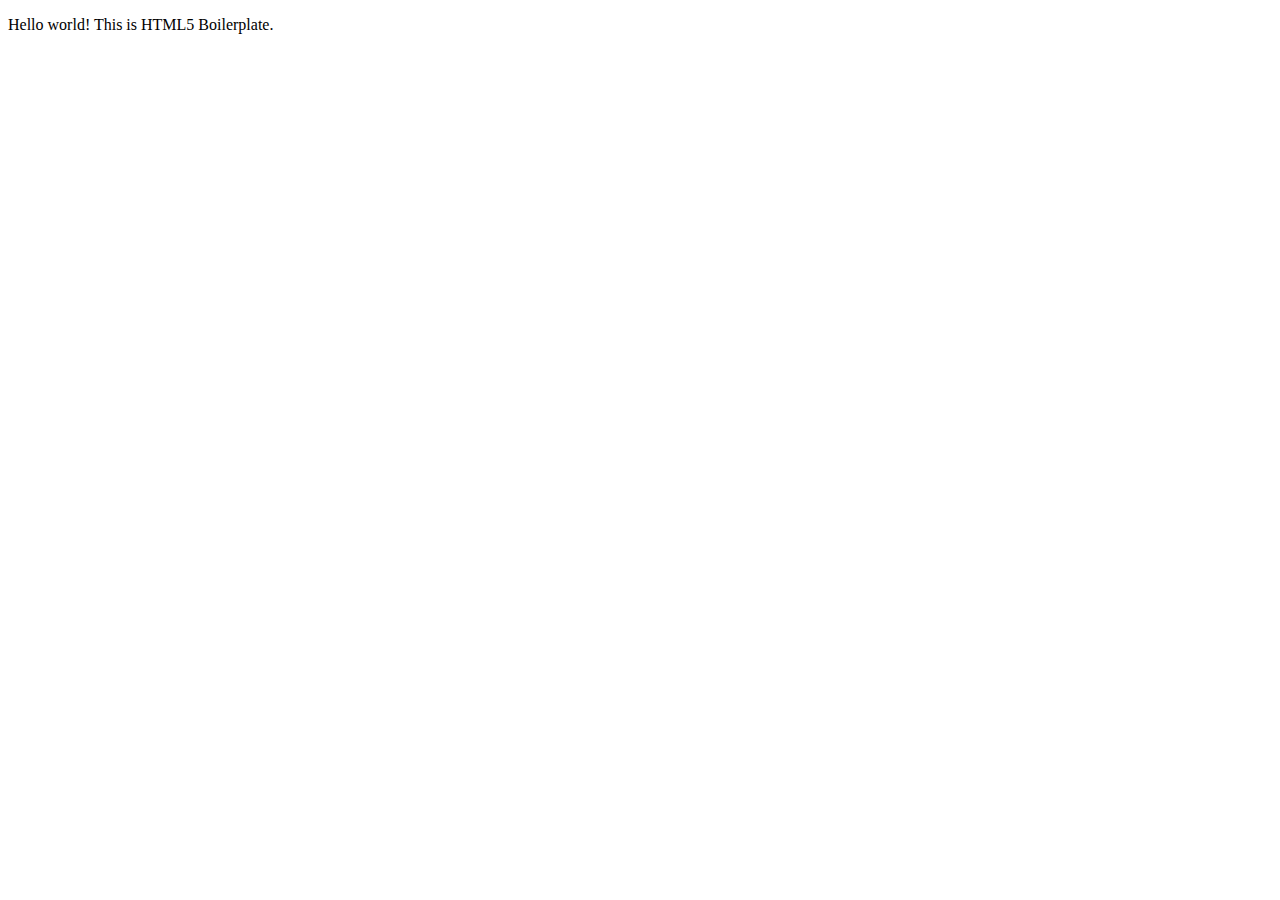
==== about/index.html @ b7fab708 "Add files via upload" ====
<!doctype html>
<html class="no-js" lang="">

<head>
  <meta charset="utf-8">
  <title></title>
  <meta name="description" content="">
  <meta name="viewport" content="width=device-width, initial-scale=1">

  <link rel="manifest" href="site.webmanifest">
  <link rel="apple-touch-icon" href="../icon.png">
  <!-- Place favicon.ico in the root directory -->

  <link rel="stylesheet" href="css/normalize.css">
  <link rel="stylesheet" href="css/main.css">

  <meta name="theme-color" content="#fafafa">
</head>

<body>
  
  
  <p>Hello world! This is HTML5 Boilerplate.</p>




  <script src="js/vendor/modernizr-3.8.0.min.js"></script>
  <script src="https://code.jquery.com/jquery-3.4.1.min.js" integrity="sha256-CSXorXvZcTkaix6Yvo6HppcZGetbYMGWSFlBw8HfCJo=" crossorigin="anonymous"></script>
  <script>window.jQuery || document.write('<script src="js/vendor/jquery-3.4.1.min.js"><\/script>')</script>
  <script src="js/plugins.js"></script>
  <script src="js/main.js"></script>

  <!-- Google Analytics: change UA-XXXXX-Y to be your site's ID. -->
  <script>
    window.ga = function () { ga.q.push(arguments) }; ga.q = []; ga.l = +new Date;
    ga('create', 'UA-XXXXX-Y', 'auto'); ga('set','transport','beacon'); ga('send', 'pageview')
  </script>
  <script src="https://www.google-analytics.com/analytics.js" async></script>
</body>

</html>
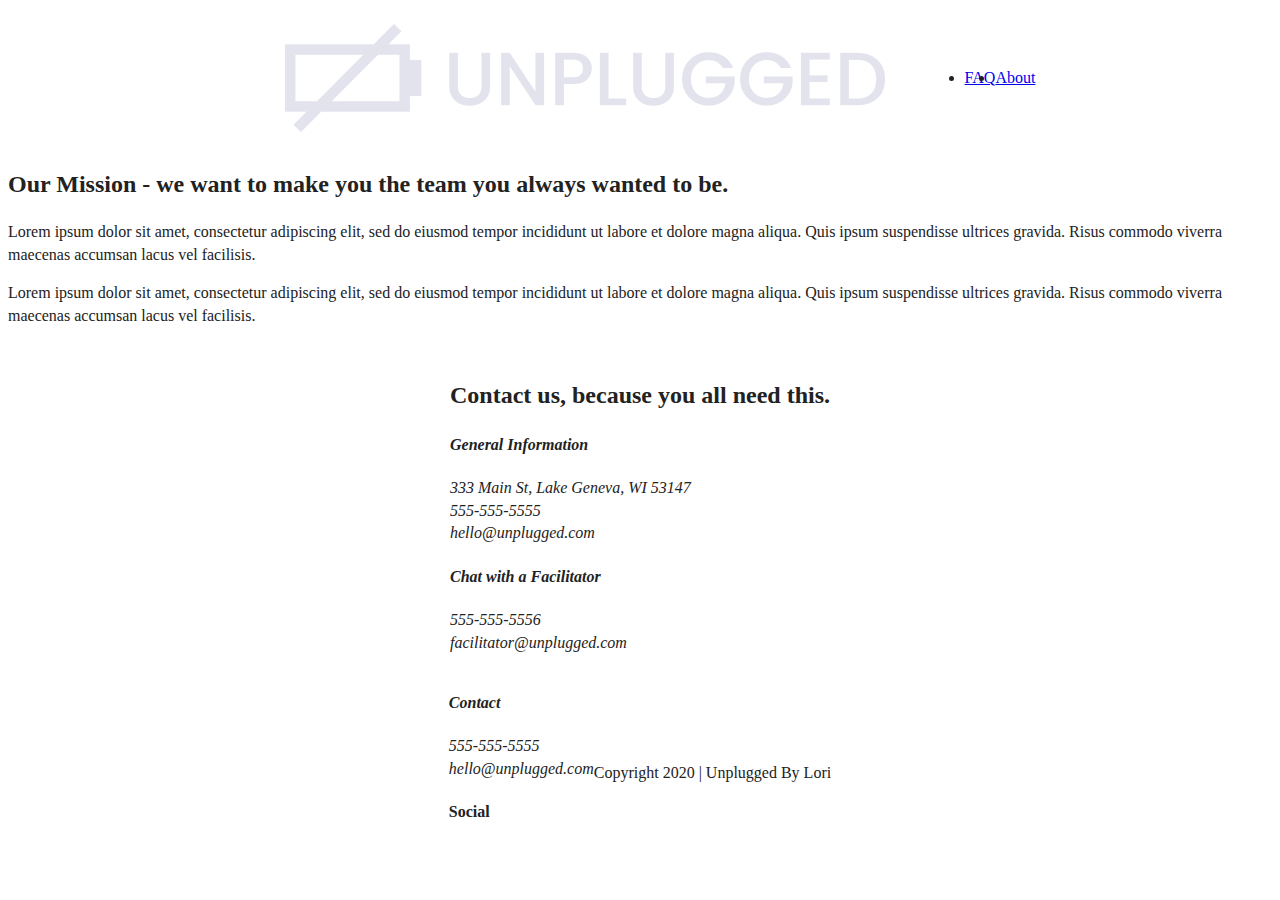
==== commit 543b4fdb: "Add files via upload" ====
--- a/about/index.html
+++ b/about/index.html
@@ -3,40 +3,146 @@
 
 <head>
   <meta charset="utf-8">
+  <meta http-equiv="x-ua-compatible" content="ie=edge">
   <title></title>
   <meta name="description" content="">
-  <meta name="viewport" content="width=device-width, initial-scale=1">
+  <meta name="viewport" content="width=device-width, initial-scale=1, shrink-to-fit=no">
 
-  <link rel="manifest" href="site.webmanifest">
+  <link rel="manifest" href="../site.webmanifest">
   <link rel="apple-touch-icon" href="../icon.png">
   <!-- Place favicon.ico in the root directory -->
-
-  <link rel="stylesheet" href="css/normalize.css">
-  <link rel="stylesheet" href="css/main.css">
-
-  <meta name="theme-color" content="#fafafa">
+  <!-- Google Fonts -->
+  <link href="https://fonts.googleapis.com/css?family=Open+Sans:400,700|Poppins:500,700" rel="stylesheet">
+  <link rel="stylesheet" href="../css/normalize.css">
+  <link rel="stylesheet" href="../css/main.css">
 </head>
 
 <body>
-  
-  
-  <p>Hello world! This is HTML5 Boilerplate.</p>
+  <!--[if lte IE 9]>
+    <p class="browserupgrade">You are using an <strong>outdated</strong> browser. Please <a href="https://browsehappy.com/">upgrade your browser</a> to improve your experience and security.</p>
+  <![endif]-->
 
+  <!-- Add your site or application content here -->
+  <header>
+    <div class="content-wrapper">
+      <figure>
+        <a href="../index.html">
+          <img src="../img/unpluggedlogo.png" alt="unplugged logo">
+        </a>
+      </figure>
+      <div class="header-divider"></div>
+      <nav>
+        <ul>
+          <li><a href="../faq/index.html" target="_blank">FAQ</a></li>
+          <li><a href="index.html">About</a></li>
+        </ul>
+      </nav>
+    </div>
+  </header>
 
+  <main>
 
+    <section class="mission">
+      <div class="content-wrapper">
+        <h2>Our Mission - we want to make you the team you always wanted to be.</h2>
+        <div class="mission-content">
+          <p>
+            Lorem ipsum dolor sit amet, consectetur adipiscing elit, sed do eiusmod tempor incididunt ut labore et
+            dolore magna aliqua. Quis ipsum suspendisse ultrices gravida. Risus commodo viverra maecenas accumsan lacus
+            vel facilisis.
+          </p>
+          <p>
+            Lorem ipsum dolor sit amet, consectetur adipiscing elit, sed do eiusmod tempor incididunt ut labore et
+            dolore magna aliqua. Quis ipsum suspendisse ultrices gravida. Risus commodo viverra maecenas accumsan lacus
+            vel facilisis.
+          </p>
+        </div>
+      </div> <!-- mission content wrapper ends -->
+    </section> <!-- contact-info -->
 
-  <script src="js/vendor/modernizr-3.8.0.min.js"></script>
-  <script src="https://code.jquery.com/jquery-3.4.1.min.js" integrity="sha256-CSXorXvZcTkaix6Yvo6HppcZGetbYMGWSFlBw8HfCJo=" crossorigin="anonymous"></script>
-  <script>window.jQuery || document.write('<script src="js/vendor/jquery-3.4.1.min.js"><\/script>')</script>
-  <script src="js/plugins.js"></script>
-  <script src="js/main.js"></script>
+    <section class="map">
+      <figure>
+        
+      </figure>
+    </section>
+    <section class="contact-section">
+      <div class="content-wrapper">
+        <h2>Contact us, because you all need this.</h2>
+        <address class="contact-content">
+          <div>
+            <h4>General Information</h4>
+            <p>
+              333 Main St, Lake Geneva, WI 53147<br>
+              555-555-5555<br>
+              hello@unplugged.com
+            </p>
+          </div>
+          <div>
+            <h4>Chat with a Facilitator</h4>
+            <p>
+              555-555-5556<br>
+              facilitator@unplugged.com
+            </p>
+          </div>
+        </address> <!-- contact-content div ends -->
+      </div> <!-- contact content wrapper ends -->
+    </section>
+  </main> <!-- main wrapper -->
+
+  <footer>
+    <div class="content-wrapper">
+      <div class="footer-content">
+        <address class="contact">
+          <h4>Contact</h4>
+          <p>
+            555-555-5555<br>
+            hello@unplugged.com
+          </p>
+        </address>
+        <div class="social">
+          <h4>Social</h4>
+          <div class="social-icons">
+            <p>
+              <a href="https://www.facebook.com/Skillcrush/" target="_blank"></a>
+            </p>
+            <p>
+              <a href="https://twitter.com/Skillcrush" target="_blank"></a>
+            </p>
+            <p>
+              <a href="https://www.instagram.com/skillcrush/" target="_blank"></a>
+            </p>
+          </div>
+        </div>
+      </div> <!-- footer content ends -->
+    </div>
+    <!--footer content-wrapper ends-->
+    <div class="copyright">
+      <p>Copyright 2020 | Unplugged By Lori</p>
+    </div>
+  </footer>
+
+  <script src="../js/vendor/modernizr-3.6.0.min.js"></script>
+  <script src="https://code.jquery.com/jquery-3.3.1.min.js" integrity="sha256-FgpCb/KJQlLNfOu91ta32o/NMZxltwRo8QtmkMRdAu8="
+    crossorigin="anonymous"></script>
+  <script>
+    window.jQuery || document.write('<script src="../js/vendor/jquery-3.3.1.min.js"><\/script>')
+
+  </script>
+  <script src="../js/plugins.js"></script>
+  <script src="../js/main.js"></script>
 
   <!-- Google Analytics: change UA-XXXXX-Y to be your site's ID. -->
   <script>
-    window.ga = function () { ga.q.push(arguments) }; ga.q = []; ga.l = +new Date;
-    ga('create', 'UA-XXXXX-Y', 'auto'); ga('set','transport','beacon'); ga('send', 'pageview')
+    window.ga = function () {
+      ga.q.push(arguments)
+    };
+    ga.q = [];
+    ga.l = +new Date;
+    ga('create', 'UA-XXXXX-Y', 'auto');
+    ga('send', 'pageview')
+
   </script>
-  <script src="https://www.google-analytics.com/analytics.js" async></script>
+  <script src="https://www.google-analytics.com/analytics.js" async defer></script>
 </body>
 
 </html>
--- a/css/main.css
+++ b/css/main.css
@@ -0,0 +1,377 @@
+
+/* ==========================================================================
+   Base styles: opinionated defaults
+   ========================================================================== */
+
+html {
+  color: #222;
+  font-size: 1em;
+  line-height: 1.4;
+}
+
+/*
+ * Remove text-shadow in selection highlight:
+ * https://twitter.com/miketaylr/status/12228805301
+ *
+ * Vendor-prefixed and regular ::selection selectors cannot be combined:
+ * https://stackoverflow.com/a/16982510/7133471
+ *
+ * Customize the background color to match your design.
+ */
+
+::-moz-selection {
+  background: #b3d4fc;
+  text-shadow: none;
+}
+
+::selection {
+  background: #b3d4fc;
+  text-shadow: none;
+}
+
+/*
+ * A better looking default horizontal rule
+ */
+
+hr {
+  display: block;
+  height: 1px;
+  border: 0;
+  border-top: 1px solid #ccc;
+  margin: 1em 0;
+  padding: 0;
+}
+
+/*
+ * Remove the gap between audio, canvas, iframes,
+ * images, videos and the bottom of their containers:
+ * https://github.com/h5bp/html5-boilerplate/issues/440
+ */
+
+audio,
+canvas,
+iframe,
+img,
+svg,
+video {
+  vertical-align: middle;
+}
+
+/*
+ * Remove default fieldset styles.
+ */
+
+fieldset {
+  border: 0;
+  margin: 0;
+  padding: 0;
+}
+
+/*
+ * Allow only vertical resizing of textareas.
+ */
+
+textarea {
+  resize: vertical;
+}
+
+/* ==========================================================================
+   Browser Upgrade Prompt
+   ========================================================================== */
+
+.browserupgrade {
+  margin: 0.2em 0;
+  background: #ccc;
+  color: #000;
+  padding: 0.2em 0;
+}
+
+/* ==========================================================================
+   Author's custom styles
+   ========================================================================== */
+
+/* -------------------- Base Header - Footer Styles -------------------- */
+
+header,
+footer {
+  display: flex;
+  justify-content: center;
+  align-items: center;
+  flex-flow: row wrap;
+}
+
+header .content-wrapper {
+  display: flex;
+  justify-content: center;
+  align-items: center;
+  flex-flow: row wrap;
+}
+
+header nav {
+  display: flex;
+  justify-content: space-around;
+  align-items: center;
+  flex-flow: row wrap;
+}
+
+header nav ul {
+  display: flex;
+  justify-content: space-around;
+}
+
+footer .social-icons {
+  display: flex;
+  justify-content: space-around;
+  align-items: center;
+}
+
+footer .social-icons p {
+  display: flex;
+  justify-content: center;
+  align-items: center;
+}
+
+
+/* -------------------- Mobile Styles - Homepage -------------------- */
+
+/* Hero Area */
+
+.hero-area {
+  display: flex;
+  justify-content: center;
+  flex-flow: row wrap;
+}
+
+/* Aside */
+
+aside {
+  display: flex;
+  justify-content: center;
+  align-items: center;
+  flex-flow: row wrap;
+}
+
+/* Features */
+
+.features {
+  display: flex;
+  justify-content: center;
+  flex-flow: row wrap;
+}
+
+.features .features-items {
+  display: flex;
+  justify-content: center;
+  align-items: center;
+  flex-flow: row wrap;
+}
+
+/* Reviews */
+
+.reviews {
+  display: flex;
+  justify-content: center;
+  flex-flow: row wrap;
+}
+
+/* ==========================================================================
+   About Page
+   ========================================================================== */
+
+.mission {
+  display: flex;
+  justify-content: center;
+  align-items: center;
+  flex-flow: row wrap;
+}
+
+.contact-section {
+  display: flex;
+  justify-content: center;
+  align-items: center;
+  flex-flow: row wrap;
+}
+
+/* ==========================================================================
+   FAQ Page
+   ========================================================================== */
+
+.faq {
+  display: flex;
+  justify-content: center;
+  align-items: center;
+  flex-flow: row wrap;
+}
+
+.faq .content-wrapper {
+  display: flex;
+  justify-content: center;
+  align-items: center;
+  flex-flow: row wrap;
+}
+
+/* ==========================================================================
+   Helper classes
+   ========================================================================== */
+
+/*
+ * Hide visually and from screen readers
+ */
+
+.hidden {
+  display: none !important;
+}
+
+/*
+* Hide only visually, but have it available for screen readers:
+* https://snook.ca/archives/html_and_css/hiding-content-for-accessibility
+*
+* 1. For long content, line feeds are not interpreted as spaces and small width
+*    causes content to wrap 1 word per line:
+*    https://medium.com/@jessebeach/beware-smushed-off-screen-accessible-text-5952a4c2cbfe
+*/
+
+.sr-only {
+  border: 0;
+  clip: rect(0, 0, 0, 0);
+  height: 1px;
+  margin: -1px;
+  overflow: hidden;
+  padding: 0;
+  position: absolute;
+  white-space: nowrap;
+  width: 1px;
+  /* 1 */
+}
+
+/*
+* Extends the .sr-only class to allow the element
+* to be focusable when navigated to via the keyboard:
+* https://www.drupal.org/node/897638
+*/
+
+.sr-only.focusable:active,
+.sr-only.focusable:focus {
+  clip: auto;
+  height: auto;
+  margin: 0;
+  overflow: visible;
+  position: static;
+  white-space: inherit;
+  width: auto;
+}
+
+/*
+* Hide visually and from screen readers, but maintain layout
+*/
+
+.invisible {
+  visibility: hidden;
+}
+
+/*
+* Clearfix: contain floats
+*
+* For modern browsers
+* 1. The space content is one way to avoid an Opera bug when the
+*    `contenteditable` attribute is included anywhere else in the document.
+*    Otherwise it causes space to appear at the top and bottom of elements
+*    that receive the `clearfix` class.
+* 2. The use of `table` rather than `block` is only necessary if using
+*    `:before` to contain the top-margins of child elements.
+*/
+
+.clearfix:before,
+.clearfix:after {
+  content: " ";
+  /* 1 */
+  display: table;
+  /* 2 */
+}
+
+.clearfix:after {
+  clear: both;
+}
+
+/* ==========================================================================
+   EXAMPLE Media Queries for Responsive Design.
+   These examples override the primary ('mobile first') styles.
+   Modify as content requires.
+   ========================================================================== */
+
+@media only screen and (min-width: 35em) {
+  /* Style adjustments for viewports that meet the condition */
+}
+
+@media print,
+  (-webkit-min-device-pixel-ratio: 1.25),
+  (min-resolution: 1.25dppx),
+  (min-resolution: 120dpi) {
+  /* Style adjustments for high resolution devices */
+}
+
+/* ==========================================================================
+   Print styles.
+   Inlined to avoid the additional HTTP request:
+   https://www.phpied.com/delay-loading-your-print-css/
+   ========================================================================== */
+
+@media print {
+  *,
+  *:before,
+  *:after {
+    background: transparent !important;
+    color: #000 !important;
+    /* Black prints faster */
+    box-shadow: none !important;
+    text-shadow: none !important;
+  }
+  a,
+  a:visited {
+    text-decoration: underline;
+  }
+  a[href]:after {
+    content: " (" attr(href) ")";
+  }
+  abbr[title]:after {
+    content: " (" attr(title) ")";
+  }
+  /*
+     * Don't show links that are fragment identifiers,
+     * or use the `javascript:` pseudo protocol
+     */
+  a[href^="#"]:after,
+  a[href^="javascript:"]:after {
+    content: "";
+  }
+  pre {
+    white-space: pre-wrap !important;
+  }
+  pre,
+  blockquote {
+    border: 1px solid #999;
+    page-break-inside: avoid;
+  }
+  /*
+     * Printing Tables:
+     * https://web.archive.org/web/20180815150934/http://css-discuss.incutio.com/wiki/Printing_Tables
+     */
+  thead {
+    display: table-header-group;
+  }
+  tr,
+  img {
+    page-break-inside: avoid;
+  }
+  p,
+  h2,
+  h3 {
+    orphans: 3;
+    widows: 3;
+  }
+  h2,
+  h3 {
+    page-break-after: avoid;
+  }
+}
+
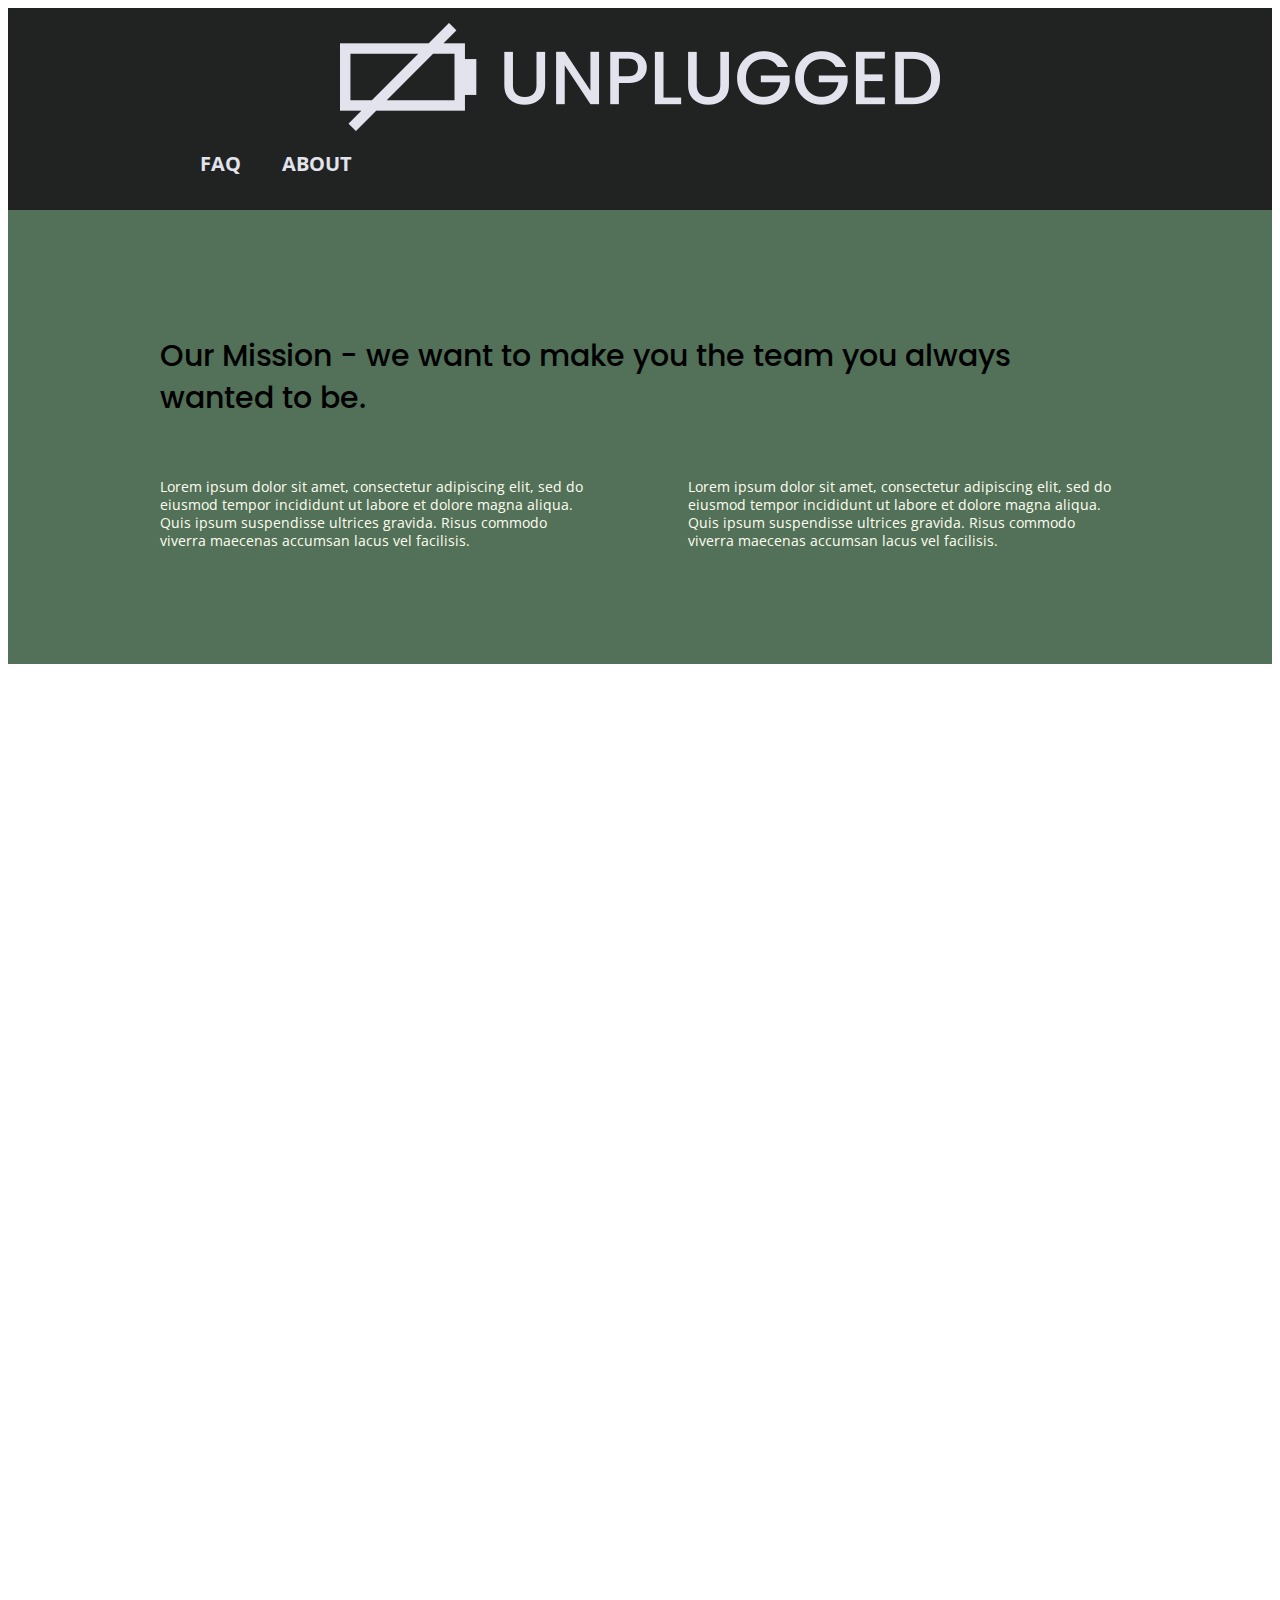
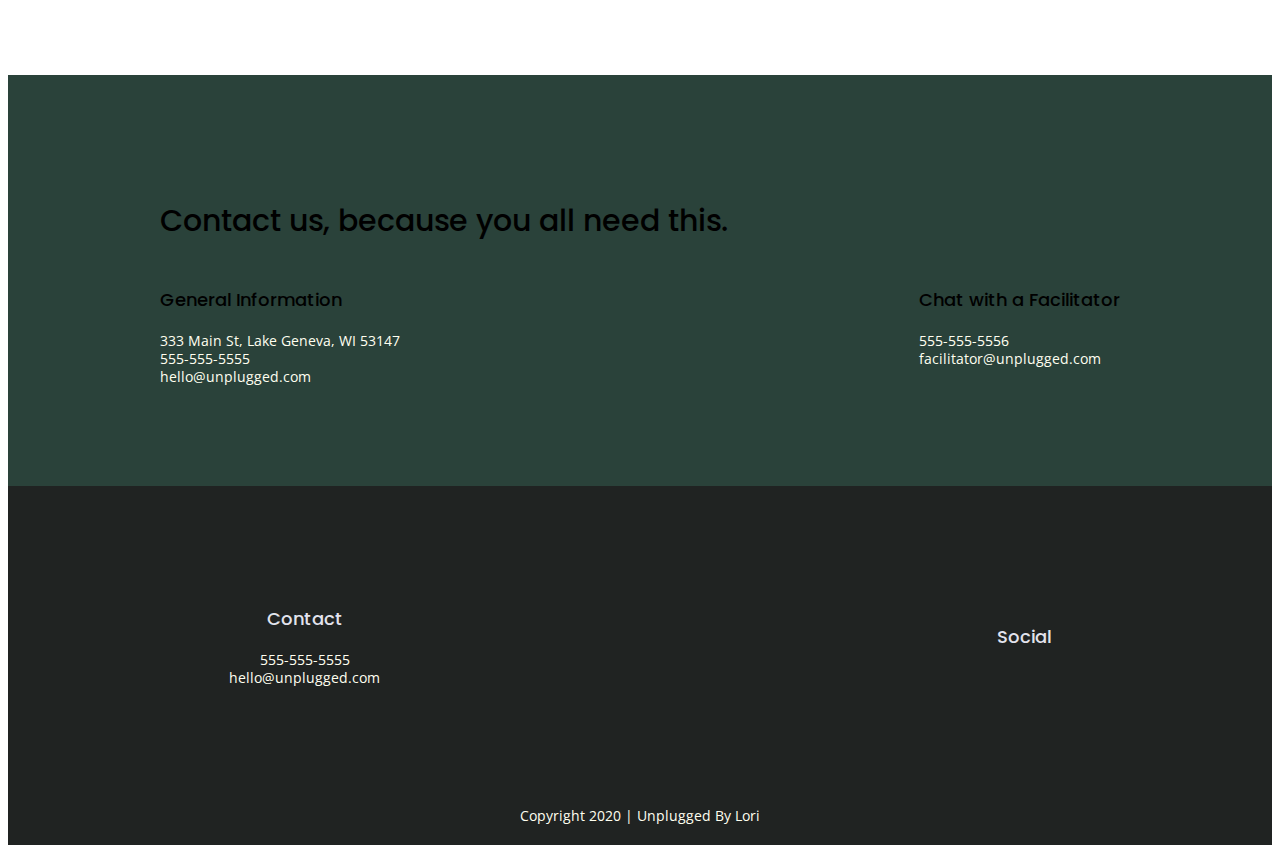
==== commit 20e0d46d: "Add files via upload" ====
--- a/about/index.html
+++ b/about/index.html
@@ -62,7 +62,7 @@
 
     <section class="map">
       <figure>
-        
+        <iframe src="https://www.google.com/maps/embed?pb=!1m18!1m12!1m3!1d4908.725301754572!2d-1.1578914163856662!3d52.03670767607137!2m3!1f0!2f0!3f0!3m2!1i1024!2i768!4f13.1!3m3!1m2!1s0x4876df6d0e9478e1%3A0x81639ad2ec5e48d5!2sBrackley!5e0!3m2!1sen!2suk!4v1584696342447!5m2!1sen!2suk" width="600" height="450" frameborder="0" style="border:0;" allowfullscreen="" aria-hidden="false" tabindex="0"></iframe>
       </figure>
     </section>
     <section class="contact-section">
--- a/css/main.css
+++ b/css/main.css
@@ -1,377 +1,822 @@
+/*! HTML5 Boilerplate v6.1.0 | MIT License | https://html5boilerplate.com/ */
+
+/*
+ * What follows is the result of much research on cross-browser styling.
+ * Credit left inline and big thanks to Nicolas Gallagher, Jonathan Neal,
+ * Kroc Camen, and the H5BP dev community and team.
+ */
 
 /* ==========================================================================
    Base styles: opinionated defaults
    ========================================================================== */
 
-html {
-  color: #222;
-  font-size: 1em;
-  line-height: 1.4;
+   html {
+    color: #222;
+    font-size: 1em;
+    line-height: 1.4;
+  }
+  
+  /*
+   * Remove text-shadow in selection highlight:
+   * https://twitter.com/miketaylr/status/12228805301
+   *
+   * Vendor-prefixed and regular ::selection selectors cannot be combined:
+   * https://stackoverflow.com/a/16982510/7133471
+   *
+   * Customize the background color to match your design.
+   */
+  
+  ::-moz-selection {
+    background: #b3d4fc;
+    text-shadow: none;
+  }
+  
+  ::selection {
+    background: #b3d4fc;
+    text-shadow: none;
+  }
+  
+  /*
+   * A better looking default horizontal rule
+   */
+  
+  hr {
+    display: block;
+    height: 1px;
+    border: 0;
+    border-top: 1px solid #ccc;
+    margin: 1em 0;
+    padding: 0;
+  }
+  
+  /*
+   * Remove the gap between audio, canvas, iframes,
+   * images, videos and the bottom of their containers:
+   * https://github.com/h5bp/html5-boilerplate/issues/440
+   */
+  
+  audio,
+  canvas,
+  iframe,
+  img,
+  svg,
+  video {
+    vertical-align: middle;
+  }
+  
+  /*
+   * Remove default fieldset styles.
+   */
+  
+  fieldset {
+    border: 0;
+    margin: 0;
+    padding: 0;
+  }
+  
+  /*
+   * Allow only vertical resizing of textareas.
+   */
+  
+  textarea {
+    resize: vertical;
+  }
+  
+  /* ==========================================================================
+     Browser Upgrade Prompt
+     ========================================================================== */
+  
+  .browserupgrade {
+    margin: 0.2em 0;
+    background: #ccc;
+    color: #000;
+    padding: 0.2em 0;
+  }
+  
+  /* ==========================================================================
+     Author's custom styles
+     ========================================================================== */
+  
+     /* General Styles */
+
+     html {
+      font-size: 16px;
+
+     }
+
+     body {
+      font-family: 'Open Sans', sans-serif;
+      font-size: 1em;
+      text-align: left;
+      color: #e2e3ed;
+    }
+
+    nav,
+    main {
+      color: black;
+
+    }
+
+
+     ul,
+     ol {
+      list-style-type: none;
+      
+     
+     }
+
+     a {
+      color: #e2e3ed;
+      text-decoration: none;
+
+     }
+
+     h2 {
+
+      font-family: 'Poppins', sans-serif;
+      font-size: 1.875em;
+      font-weight: 500;
+     }
+
+     h3,
+     h4 {
+      font-family: 'Poppins', sans-serif;
+      margin: 20px 0;
+      font-size: 1.125em;
+      font-weight: 500;
+     }
+
+     p{
+      font-size: .875em;
+      line-height: 1.285;
+
+     }
+
+
+     img { 
+      width: 100%;
+    }
+     
+    figure {
+            margin: 0;
+    }
+
+
+     p {
+      font-size: .875em;
+      line-height: 1.285;
+     
+    }
+      
+    .features h2, p {
+      color: ivory;
+    }
+
+    address {
+     font-style: normal;
+    }
+
+     address {
+
+      font-style: normal;
+     }
+
+
+
+  .content-wrapper {
+    width: 90%;
+    margin: 50px 0;
+  }
+  
+  /* -------------------- Base Header - Footer Styles -------------------- */
+  
+  header,
+  footer {
+    background-color: #202322;
+    display: flex;
+    justify-content: center;
+    align-items: center;
+    flex-flow: row wrap;
+  }
+
+  header figure {
+    width: 100%;
+    display: flex;
+    justify-content: center;
+    align-items: center;
+    flex-flow: row wrap;
 }
-
-/*
- * Remove text-shadow in selection highlight:
- * https://twitter.com/miketaylr/status/12228805301
- *
- * Vendor-prefixed and regular ::selection selectors cannot be combined:
- * https://stackoverflow.com/a/16982510/7133471
- *
- * Customize the background color to match your design.
- */
-
-::-moz-selection {
-  background: #b3d4fc;
-  text-shadow: none;
-}
-
-::selection {
-  background: #b3d4fc;
-  text-shadow: none;
-}
-
-/*
- * A better looking default horizontal rule
- */
-
-hr {
-  display: block;
-  height: 1px;
-  border: 0;
-  border-top: 1px solid #ccc;
-  margin: 1em 0;
-  padding: 0;
-}
-
-/*
- * Remove the gap between audio, canvas, iframes,
- * images, videos and the bottom of their containers:
- * https://github.com/h5bp/html5-boilerplate/issues/440
- */
-
-audio,
-canvas,
-iframe,
-img,
-svg,
-video {
-  vertical-align: middle;
-}
-
-/*
- * Remove default fieldset styles.
- */
-
-fieldset {
-  border: 0;
-  margin: 0;
-  padding: 0;
-}
-
-/*
- * Allow only vertical resizing of textareas.
- */
-
-textarea {
-  resize: vertical;
-}
-
-/* ==========================================================================
-   Browser Upgrade Prompt
-   ========================================================================== */
-
-.browserupgrade {
-  margin: 0.2em 0;
-  background: #ccc;
-  color: #000;
-  padding: 0.2em 0;
-}
-
-/* ==========================================================================
-   Author's custom styles
-   ========================================================================== */
-
-/* -------------------- Base Header - Footer Styles -------------------- */
-
-header,
-footer {
-  display: flex;
-  justify-content: center;
-  align-items: center;
-  flex-flow: row wrap;
-}
-
-header .content-wrapper {
-  display: flex;
-  justify-content: center;
-  align-items: center;
-  flex-flow: row wrap;
-}
-
-header nav {
-  display: flex;
-  justify-content: space-around;
-  align-items: center;
-  flex-flow: row wrap;
-}
-
-header nav ul {
-  display: flex;
-  justify-content: space-around;
-}
-
-footer .social-icons {
-  display: flex;
-  justify-content: space-around;
-  align-items: center;
-}
-
-footer .social-icons p {
-  display: flex;
-  justify-content: center;
-  align-items: center;
-}
-
-
-/* -------------------- Mobile Styles - Homepage -------------------- */
-
-/* Hero Area */
-
-.hero-area {
+  
+  header {
+    padding: 15px 0;
+  }
+  
+  header .content-wrapper {
+    display: flex;
+    justify-content: center;
+    align-items: center;
+    flex-flow: row wrap;
+    margin: 0;
+  }
+  
+  .header-divider {
+    width: 100%;
+    height: 1px;
+    margin: 10px 0 20px 0;
+    background: #3a3a3a; 
+  }
+  
+  header nav {
+    font-size: 1.125em;
+  font-weight: 700;
+  text-transform: uppercase;
+    display: flex;
+    justify-content: space-around;
+    align-items: center;
+    flex-flow: row wrap;
+    width: 60%;
+  }
+  
+  header nav ul {
+    display: flex;
+    justify-content: space-around;
+    width: 100%;
+  }
+
+  header nav ul li {
+    font-size: 1.125em;
+  }
+  
+  footer {
+    flex-direction: column;
+    text-align: center;
+  }
+  
+  footer p {
+    margin: 0;
+  }
+  
+  footer .content-wrapper {
+    width: 55%;
+    margin: 50px 0;
+  }
+  
+  footer .contact {
+    margin-bottom: 50px;
+  }
+  
+  footer .social-icons {
+    display: flex;
+    justify-content: space-around;
+    align-items: center;
+  }
+  
+  footer .social-icons p {
+    display: flex;
+    justify-content: center;
+    align-items: center;
+  }
+  
+  footer .copyright {
+    margin: 20px 0;
+  }
+  
+  /* -------------------- Mobile Styles - Homepage -------------------- */
+  
+  /* Hero Area */
+  
+  .hero-area {
+    background: url(../img/unplugged-retreat.jpg);
+  background-size: cover;
+  background-position: center;
+  min-height: 500px;
   display: flex;
   justify-content: center;
   flex-flow: row wrap;
-}
-
-/* Aside */
-
-aside {
-  display: flex;
-  justify-content: center;
-  align-items: center;
-  flex-flow: row wrap;
-}
-
-/* Features */
-
-.features {
+    
+  }
+  
+  .hero-area h1 {
+    font-size: 2.25em;
+    font-family: 'Poppins', Helvetica, Arial, sans-serif;
+    font-weight: 500; 
+    line-height: 1.2; 
+  }
+
+  /* Aside */
+  
+  aside {
+    background-color: #527158;
+    display: flex;
+    justify-content: center;
+    align-items: center;
+    flex-flow: row wrap;
+  }
+
+  
+  /* ==========================================================================
+     Styling
+     ========================================================================== */
+     aside {
+      background-color: #527158;
+      display: flex;
+      justify-content: center;
+      align-items: center;
+      flex-flow: row wrap;
+    }
+
+     aside .form {
+      margin-top: 30px;
+    }
+     
+    input[type=text] {
+      box-sizing: border-box;
+      width: 100%;
+      color: #2a423a;
+      font-style: italic;
+      padding: 1em;
+    }
+     
+    input[type=button] {
+      width: 100%;
+      padding: 20px 0;
+      margin-top: 20px;
+      background-color: #2a423a;
+      font-family: 'Poppins', Helvetica, Arial, sans-serif;
+      font-weight: 500;
+      font-size: 1.125em;
+      color: #e2e3ed;
+      border: none;
+      text-align: center;
+      text-transform: uppercase;
+    }
+  /* Features */
+  
+  .features {
+     background: url('../img/unplugged-retreat-features.jpg');
+  background-size: cover;
+  background-position: center;
   display: flex;
   justify-content: center;
   flex-flow: row wrap;
+  }
+  
+  .features h2 {
+    margin-bottom: 60px;
+  }
+  
+  .features article {
+    width: 63%;
+    margin: 30px 0;
+  }
+  
+  .features .features-items {
+    display: flex;
+    justify-content: center;
+    align-items: center;
+    flex-flow: row wrap;
+  }
+  
+  .features p {
+    margin: 0;
+    text-align: center;
+  }
+  
+  /* Reviews */
+  
+  .reviews {
+    background-color: #2a423a;
+    display: flex;
+    justify-content: center;
+    flex-flow: row wrap;
+  }
+  
+  .reviews h2 {
+    margin-bottom: 40px;
+    line-height: 1;
+  }
+  
+  .reviews h3 {
+    width: 55%;
+    margin: 20px 0;
+  }
+  
+  /* ==========================================================================
+     About Page
+     ========================================================================== */
+  
+  .mission {
+    background-color: #527158;
+    display: flex;
+    justify-content: center;
+    align-items: center;
+    flex-flow: row wrap;
+  }
+  
+  .contact-section {
+    background-color: #2a423a;
+    display: flex;
+    justify-content: center;
+    align-items: center;
+    flex-flow: row wrap;
+  }
+  
+  .contact-content p {
+    margin: 0;
+  }
+
+  .map figure {
+    width: 100%;
+    height: 0; 
+    padding-bottom: 80%; 
+    overflow: hidden;
+    position: relative;
 }
-
-.features .features-items {
-  display: flex;
-  justify-content: center;
-  align-items: center;
-  flex-flow: row wrap;
+ 
+.map iframe {
+    width: 100%;
+    height: 100%;
+    position: absolute; 
+    top: 0; 
+    left: 0; 
 }
-
-/* Reviews */
-
-.reviews {
-  display: flex;
-  justify-content: center;
-  flex-flow: row wrap;
-}
-
-/* ==========================================================================
-   About Page
-   ========================================================================== */
-
-.mission {
-  display: flex;
-  justify-content: center;
-  align-items: center;
-  flex-flow: row wrap;
-}
-
-.contact-section {
-  display: flex;
-  justify-content: center;
-  align-items: center;
-  flex-flow: row wrap;
-}
-
-/* ==========================================================================
-   FAQ Page
-   ========================================================================== */
-
-.faq {
-  display: flex;
-  justify-content: center;
-  align-items: center;
-  flex-flow: row wrap;
-}
-
-.faq .content-wrapper {
-  display: flex;
-  justify-content: center;
-  align-items: center;
-  flex-flow: row wrap;
-}
-
-/* ==========================================================================
-   Helper classes
-   ========================================================================== */
-
-/*
- * Hide visually and from screen readers
- */
-
-.hidden {
-  display: none !important;
-}
-
-/*
-* Hide only visually, but have it available for screen readers:
-* https://snook.ca/archives/html_and_css/hiding-content-for-accessibility
-*
-* 1. For long content, line feeds are not interpreted as spaces and small width
-*    causes content to wrap 1 word per line:
-*    https://medium.com/@jessebeach/beware-smushed-off-screen-accessible-text-5952a4c2cbfe
-*/
-
-.sr-only {
-  border: 0;
-  clip: rect(0, 0, 0, 0);
-  height: 1px;
-  margin: -1px;
-  overflow: hidden;
-  padding: 0;
-  position: absolute;
-  white-space: nowrap;
-  width: 1px;
-  /* 1 */
-}
-
-/*
-* Extends the .sr-only class to allow the element
-* to be focusable when navigated to via the keyboard:
-* https://www.drupal.org/node/897638
-*/
-
-.sr-only.focusable:active,
-.sr-only.focusable:focus {
-  clip: auto;
-  height: auto;
-  margin: 0;
-  overflow: visible;
-  position: static;
-  white-space: inherit;
-  width: auto;
-}
-
-/*
-* Hide visually and from screen readers, but maintain layout
-*/
-
-.invisible {
-  visibility: hidden;
-}
-
-/*
-* Clearfix: contain floats
-*
-* For modern browsers
-* 1. The space content is one way to avoid an Opera bug when the
-*    `contenteditable` attribute is included anywhere else in the document.
-*    Otherwise it causes space to appear at the top and bottom of elements
-*    that receive the `clearfix` class.
-* 2. The use of `table` rather than `block` is only necessary if using
-*    `:before` to contain the top-margins of child elements.
-*/
-
-.clearfix:before,
-.clearfix:after {
-  content: " ";
-  /* 1 */
-  display: table;
-  /* 2 */
-}
-
-.clearfix:after {
-  clear: both;
-}
-
-/* ==========================================================================
-   EXAMPLE Media Queries for Responsive Design.
-   These examples override the primary ('mobile first') styles.
-   Modify as content requires.
-   ========================================================================== */
-
-@media only screen and (min-width: 35em) {
-  /* Style adjustments for viewports that meet the condition */
-}
-
-@media print,
-  (-webkit-min-device-pixel-ratio: 1.25),
-  (min-resolution: 1.25dppx),
-  (min-resolution: 120dpi) {
-  /* Style adjustments for high resolution devices */
-}
-
-/* ==========================================================================
-   Print styles.
-   Inlined to avoid the additional HTTP request:
-   https://www.phpied.com/delay-loading-your-print-css/
-   ========================================================================== */
-
-@media print {
-  *,
-  *:before,
-  *:after {
-    background: transparent !important;
-    color: #000 !important;
-    /* Black prints faster */
-    box-shadow: none !important;
-    text-shadow: none !important;
-  }
-  a,
-  a:visited {
-    text-decoration: underline;
-  }
-  a[href]:after {
-    content: " (" attr(href) ")";
-  }
-  abbr[title]:after {
-    content: " (" attr(title) ")";
-  }
-  /*
-     * Don't show links that are fragment identifiers,
-     * or use the `javascript:` pseudo protocol
-     */
-  a[href^="#"]:after,
-  a[href^="javascript:"]:after {
-    content: "";
-  }
-  pre {
-    white-space: pre-wrap !important;
-  }
-  pre,
-  blockquote {
-    border: 1px solid #999;
-    page-break-inside: avoid;
-  }
-  /*
-     * Printing Tables:
-     * https://web.archive.org/web/20180815150934/http://css-discuss.incutio.com/wiki/Printing_Tables
-     */
-  thead {
-    display: table-header-group;
-  }
-  tr,
-  img {
-    page-break-inside: avoid;
-  }
-  p,
-  h2,
-  h3 {
-    orphans: 3;
-    widows: 3;
-  }
-  h2,
-  h3 {
-    page-break-after: avoid;
-  }
-}
-
+  
+  /* ==========================================================================
+     FAQ Page
+     ========================================================================== */
+  
+  .faq {
+    background-color: #527158;
+    display: flex;
+    justify-content: center;
+    align-items: center;
+    flex-flow: row wrap;
+  }
+  
+  .faq .content-wrapper {
+    margin: 50px 0 0 0;
+    display: flex;
+    justify-content: center;
+    align-items: center;
+    flex-flow: row wrap;
+  }
+  
+  .faq h2 {
+    margin-bottom: 40px;
+    line-height: 1;
+  }
+  
+  .faq-content h4{
+       line-height: 1.333;
+  }
+  
+
+  .faq-content {
+    margin-bottom: 50px;
+  }
+  
+  /* ==========================================================================
+     Helper classes
+     ========================================================================== */
+  
+  /*
+   * Hide visually and from screen readers
+   */
+  
+  .hidden {
+    display: none !important;
+  }
+  
+  /*
+   * Hide only visually, but have it available for screen readers:
+   * https://snook.ca/archives/html_and_css/hiding-content-for-accessibility
+   *
+   * 1. For long content, line feeds are not interpreted as spaces and small width
+   *    causes content to wrap 1 word per line:
+   *    https://medium.com/@jessebeach/beware-smushed-off-screen-accessible-text-5952a4c2cbfe
+   */
+  
+  .visuallyhidden {
+    border: 0;
+    clip: rect(0 0 0 0);
+    height: 1px;
+    margin: -1px;
+    overflow: hidden;
+    padding: 0;
+    position: absolute;
+    width: 1px;
+    white-space: nowrap;
+    /* 1 */
+  }
+  
+  /*
+   * Extends the .visuallyhidden class to allow the element
+   * to be focusable when navigated to via the keyboard:
+   * https://www.drupal.org/node/897638
+   */
+  
+  .visuallyhidden.focusable:active,
+  .visuallyhidden.focusable:focus {
+    clip: auto;
+    height: auto;
+    margin: 0;
+    overflow: visible;
+    position: static;
+    width: auto;
+    white-space: inherit;
+  }
+  
+  /*
+   * Hide visually and from screen readers, but maintain layout
+   */
+  
+  .invisible {
+    visibility: hidden;
+  }
+  
+  /*
+   * Clearfix: contain floats
+   *
+   * For modern browsers
+   * 1. The space content is one way to avoid an Opera bug when the
+   *    `contenteditable` attribute is included anywhere else in the document.
+   *    Otherwise it causes space to appear at the top and bottom of elements
+   *    that receive the `clearfix` class.
+   * 2. The use of `table` rather than `block` is only necessary if using
+   *    `:before` to contain the top-margins of child elements.
+   */
+  
+  .clearfix:before,
+  .clearfix:after {
+    content: " ";
+    /* 1 */
+    display: table;
+    /* 2 */
+  }
+  
+  .clearfix:after {
+    clear: both;
+  }
+  
+  /* ==========================================================================
+     EXAMPLE Media Queries for Responsive Design.
+     These examples override the primary ('mobile first') styles.
+     Modify as content requires.
+     ========================================================================== */
+  
+     @media only screen and (min-width:768px) {
+      /*Tablet styles here*/
+    
+      /* General styles */
+      .content-wrapper {
+        max-width: 640px;
+        margin: 100px 0;
+      }
+    
+      /* Header */
+      header {
+        justify-content: space-around;
+        padding: 33px 0;
+      }
+    
+      header .content-wrapper {
+        width: 100%;
+        justify-content: space-between;
+      }
+    
+      header nav {
+        width: 20%;
+      }
+    
+      header nav ul {
+        justify-content: space-between;
+      }
+    
+      .header-divider {
+        display: none;
+      }
+      /* Hero Area */
+    
+      /* Aside */
+      aside .content-wrapper {
+        margin: 50px 0;
+        display: flex;
+        justify-content: space-between;
+        flex-flow: row wrap;
+      }
+    
+      aside .content-wrapper .form-description,
+      aside .content-wrapper .form {
+        width: 40%;
+        margin: 0;
+      }
+    
+      /* Features */
+      .features article {
+        display: flex;
+        justify-content: center;
+        align-items: center;
+        flex-flow: column wrap;
+        flex-basis: 50%;
+      }
+      
+      .features .features-item-description {
+        width: 62%;
+      }
+    
+      /* Reviews */
+      .reviews article {
+        display: flex;
+        justify-content: space-between;
+      }
+    
+      .reviews article div {
+        width: 49%;
+      }
+    
+      /* Footer */
+      footer .content-wrapper {
+        width: 65%;
+        margin: 100px 0;
+      }
+    
+      .footer-content {
+        display: flex;
+        justify-content: space-between;
+        align-items: center;
+      }
+    
+      footer .contact {
+        margin-bottom: 0;
+      }
+    
+      footer .copyright {
+        width: 100%;
+      }
+    
+      /* ==========================================================================
+       About Page
+       ========================================================================== */
+    
+      .mission-content {
+        display: flex;
+        justify-content: space-between;
+        align-items: center;
+        padding-top: 20px
+      }
+    
+      .mission-content p {
+        width: 45%;
+      }
+    
+      .contact-section .content-wrapper h2 {
+        width: 80%;
+      }
+    
+      .contact-content {
+        display: flex;
+        justify-content: space-between;
+        align-items: flex-start;
+      }
+    
+      /* ==========================================================================
+       FAQ Page
+       ========================================================================== */
+    
+       header {
+        padding: 15px 0;
+      }
+      
+      .faq .content-wrapper {
+        justify-content: space-between;
+      }
+    
+      .faq-content {
+        flex-basis: 45%;
+      }
+    
+      .faq h2 {
+        width: 100%;
+      }
+    }
+    
+    @media only screen and (min-width:1200px) {
+      /*Desktop styles here*/
+    
+      .content-wrapper {
+        max-width: 960px;
+      }
+    
+      /* Hero */
+      .hero-area h1 {
+        width: 60%;
+    }
+    
+      /* Aside */
+      aside .content-wrapper {
+        justify-content: space-around;
+      }
+    
+      aside .content-wrapper .form-description,
+      aside .content-wrapper .form {
+        width: 30%;
+      }
+    
+      /* Features */
+    
+      .features h2 {
+        width: 90%;
+      }
+    
+      .features article {
+        flex-basis: 33%;
+      }
+      
+      /* Reviews */
+      .reviews article div {
+        width: 42%;
+      }
+    
+      /* ==========================================================================
+      About Page
+      ========================================================================== */
+    
+      .mission h2,
+      .contact-section .content-wrapper h2 {
+          width: 95%;
+      }
+    
+      /* ==========================================================================
+      FAQ Page
+      ========================================================================== */
+      .faq h2 {
+        width: 100%;
+      }
+    
+    }
+  
+  /* ==========================================================================
+     Print styles.
+     Inlined to avoid the additional HTTP request:
+     https://www.phpied.com/delay-loading-your-print-css/
+     ========================================================================== */
+  
+  @media print {
+    *,
+    *:before,
+    *:after {
+      background: transparent !important;
+      color: #000 !important;
+      /* Black prints faster */
+      -webkit-box-shadow: none !important;
+      box-shadow: none !important;
+      text-shadow: none !important;
+    }
+    a,
+    a:visited {
+      text-decoration: underline;
+    }
+    a[href]:after {
+      content: " (" attr(href) ")";
+    }
+    abbr[title]:after {
+      content: " (" attr(title) ")";
+    }
+    /*
+       * Don't show links that are fragment identifiers,
+       * or use the `javascript:` pseudo protocol
+       */
+    a[href^="#"]:after,
+    a[href^="javascript:"]:after {
+      content: "";
+    }
+    pre {
+      white-space: pre-wrap !important;
+    }
+    pre,
+    blockquote {
+      border: 1px solid #999;
+      page-break-inside: avoid;
+    }
+    /*
+       * Printing Tables:
+       * http://css-discuss.incutio.com/wiki/Printing_Tables
+       */
+    thead {
+      display: table-header-group;
+    }
+    tr,
+    img {
+      page-break-inside: avoid;
+    }
+    p,
+    h2,
+    h3 {
+      orphans: 3;
+      widows: 3;
+    }
+    h2,
+    h3 {
+      page-break-after: avoid;
+    }
+  }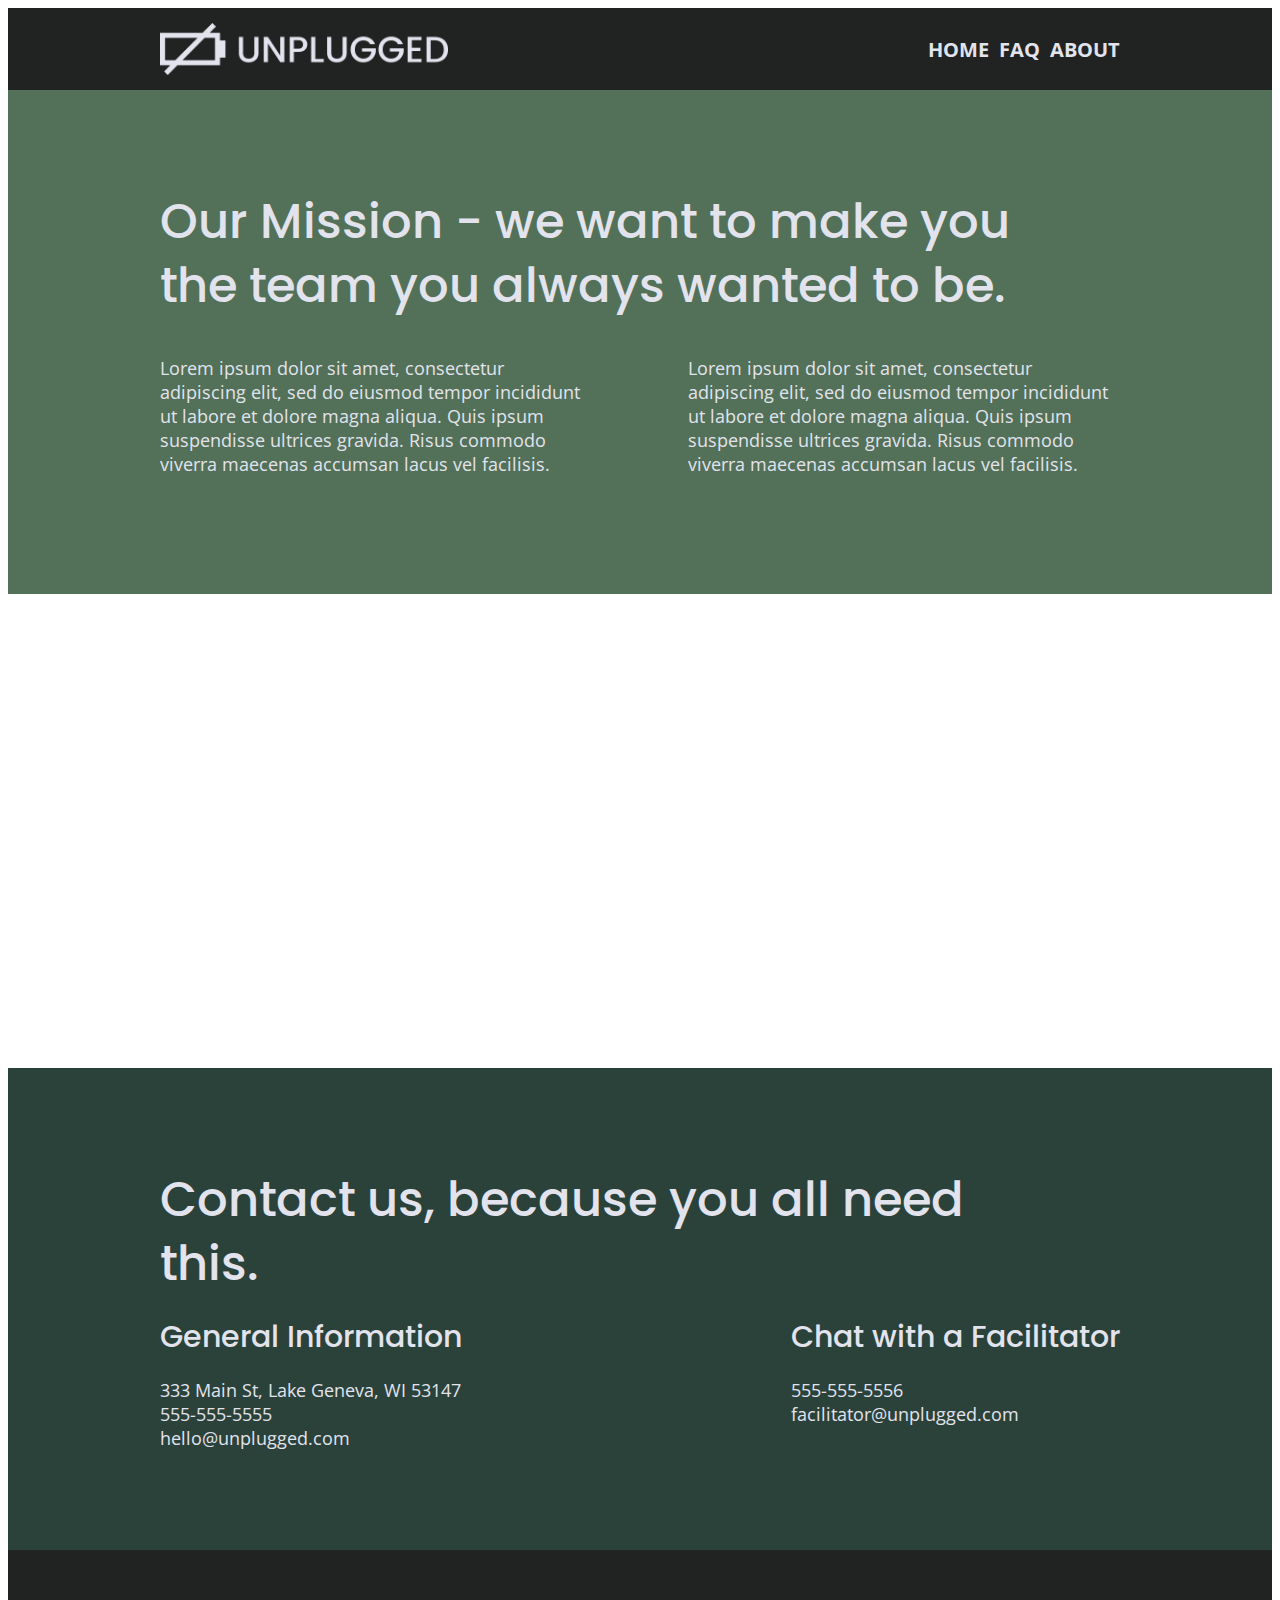
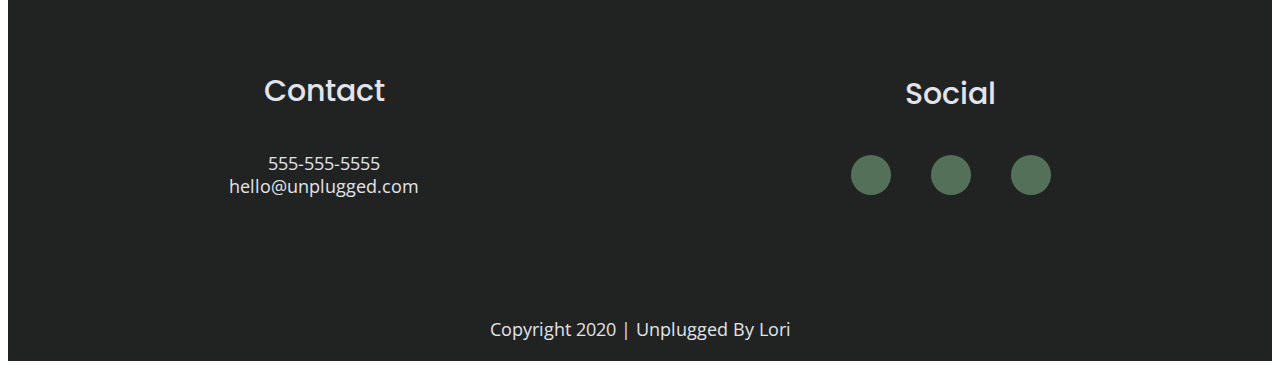
==== commit fc82bca8: "Add files via upload" ====
--- a/about/index.html
+++ b/about/index.html
@@ -33,7 +33,8 @@
       <div class="header-divider"></div>
       <nav>
         <ul>
-          <li><a href="../faq/index.html" target="_blank">FAQ</a></li>
+        <li><a href="../index.html" target="_blank">Home</a></li><br>
+          <li><a href="../faq/index.html" target="_blank">FAQ</a></li><br>
           <li><a href="index.html">About</a></li>
         </ul>
       </nav>
@@ -65,6 +66,7 @@
         <iframe src="https://www.google.com/maps/embed?pb=!1m18!1m12!1m3!1d4908.725301754572!2d-1.1578914163856662!3d52.03670767607137!2m3!1f0!2f0!3f0!3m2!1i1024!2i768!4f13.1!3m3!1m2!1s0x4876df6d0e9478e1%3A0x81639ad2ec5e48d5!2sBrackley!5e0!3m2!1sen!2suk!4v1584696342447!5m2!1sen!2suk" width="600" height="450" frameborder="0" style="border:0;" allowfullscreen="" aria-hidden="false" tabindex="0"></iframe>
       </figure>
     </section>
+
     <section class="contact-section">
       <div class="content-wrapper">
         <h2>Contact us, because you all need this.</h2>
@@ -99,17 +101,17 @@
             hello@unplugged.com
           </p>
         </address>
-        <div class="social">
+         <div class="social">
           <h4>Social</h4>
           <div class="social-icons">
             <p>
-              <a href="https://www.facebook.com/Skillcrush/" target="_blank"></a>
+              <a href="https://www.facebook.com/Skillcrush/" target="_blank"><i class="fab fa-facebook-f"></i></a>
             </p>
             <p>
-              <a href="https://twitter.com/Skillcrush" target="_blank"></a>
+              <a href="https://twitter.com/Skillcrush" target="_blank"><i class="fab fa-twitter"></i></a>
             </p>
             <p>
-              <a href="https://www.instagram.com/skillcrush/" target="_blank"></a>
+              <a href="https://www.instagram.com/skillcrush/" target="_blank"><i class="fab fa-instagram"></i></a>
             </p>
           </div>
         </div>
--- a/css/main.css
+++ b/css/main.css
@@ -97,92 +97,63 @@
      Author's custom styles
      ========================================================================== */
   
-     /* General Styles */
-
-     html {
-      font-size: 16px;
-
-     }
-
-     body {
-      font-family: 'Open Sans', sans-serif;
-      font-size: 1em;
-      text-align: left;
-      color: #e2e3ed;
-    }
-
-    nav,
-    main {
-      color: black;
-
-    }
-
-
-     ul,
-     ol {
-      list-style-type: none;
-      
-     
-     }
-
-     a {
-      color: #e2e3ed;
-      text-decoration: none;
-
-     }
-
-     h2 {
-
-      font-family: 'Poppins', sans-serif;
-      font-size: 1.875em;
-      font-weight: 500;
-     }
-
-     h3,
-     h4 {
-      font-family: 'Poppins', sans-serif;
-      margin: 20px 0;
-      font-size: 1.125em;
-      font-weight: 500;
-     }
-
-     p{
-      font-size: .875em;
-      line-height: 1.285;
-
-     }
-
-
-     img { 
-      width: 100%;
-    }
-     
-    figure {
-            margin: 0;
-    }
-
-
-     p {
-      font-size: .875em;
-      line-height: 1.285;
-     
-    }
-      
-    .features h2, p {
-      color: ivory;
-    }
-
-    address {
-     font-style: normal;
-    }
-
-     address {
-
-      font-style: normal;
-     }
-
-
-
+  /* General Styles */
+   
+  html {
+    font-size: 16px;
+  }
+   
+  body {
+    font-size: 1em;
+    font-family: 'Open Sans', sans-serif;
+    color: #e2e3ed;
+    text-align: left;
+  }
+   
+  ul, 
+  ol {
+    list-style-type: none;
+    margin: 0;
+    padding: 0;
+  }
+   
+  a {
+    color: #e2e3ed;
+    text-decoration: none;
+  }
+   
+  h2 {
+    font-family: 'Poppins', sans-serif;
+    font-weight: 500;
+    font-size: 1.875em;
+    margin: 0;
+  }
+   
+  h3, 
+  h4 {
+    font-family: 'Poppins', sans-serif;
+    font-weight: 500;
+    font-size: 1.125em;
+    margin: 20px 0;
+  }
+   
+  p {
+    font-size: .875em;
+    line-height: 1.285;
+  }
+   
+  img {
+   width: 100%;
+  }
+   
+  figure {
+   margin: 0;
+  }
+   
+  address {
+   font-style: normal;
+  }
+   
   .content-wrapper {
     width: 90%;
     margin: 50px 0;
@@ -198,58 +169,58 @@
     align-items: center;
     flex-flow: row wrap;
   }
-
-  header figure {
-    width: 100%;
-    display: flex;
-    justify-content: center;
-    align-items: center;
-    flex-flow: row wrap;
-}
   
   header {
     padding: 15px 0;
   }
   
   header .content-wrapper {
-    display: flex;
-    justify-content: center;
-    align-items: center;
-    flex-flow: row wrap;
     margin: 0;
+    display: flex;
+    justify-content: center;
+    align-items: center;
+    flex-flow: row wrap;
+  }
+  
+  header figure {
+    width: 60%;
+    display: flex;
+    justify-content: center;
+    align-items: center;
+    flex-flow: row wrap;
   }
   
   .header-divider {
+    background: #3a3a3a; 
+    height: 1px;
     width: 100%;
-    height: 1px;
     margin: 10px 0 20px 0;
-    background: #3a3a3a; 
   }
   
   header nav {
+    width: 60%;
     font-size: 1.125em;
-  font-weight: 700;
-  text-transform: uppercase;
+    font-weight: 700;
+    text-transform: uppercase;
     display: flex;
     justify-content: space-around;
     align-items: center;
     flex-flow: row wrap;
-    width: 60%;
   }
   
   header nav ul {
+    width: 100%;
     display: flex;
     justify-content: space-around;
-    width: 100%;
-  }
-
+  }
+  
   header nav ul li {
     font-size: 1.125em;
   }
   
   footer {
+    text-align: center;
     flex-direction: column;
-    text-align: center;
   }
   
   footer p {
@@ -272,9 +243,17 @@
   }
   
   footer .social-icons p {
-    display: flex;
-    justify-content: center;
-    align-items: center;
+    background-color: #527158;
+    border-radius: 50%;
+    width: 40px;
+    height: 40px;
+    display: flex;
+    justify-content: center;
+    align-items: center;
+  }
+  
+  footer .social-icons p i {
+    font-size: 1.3125em;
   }
   
   footer .copyright {
@@ -287,22 +266,21 @@
   
   .hero-area {
     background: url(../img/unplugged-retreat.jpg);
-  background-size: cover;
-  background-position: center;
-  min-height: 500px;
-  display: flex;
-  justify-content: center;
-  flex-flow: row wrap;
-    
+    background-size: cover;
+    background-position: center;
+    min-height: 500px;
+    display: flex;
+    justify-content: center;
+    flex-flow: row wrap;
   }
   
   .hero-area h1 {
     font-size: 2.25em;
-    font-family: 'Poppins', Helvetica, Arial, sans-serif;
+    font-family: 'Poppins', Helvetica, Arial, sans-serif; 
     font-weight: 500; 
     line-height: 1.2; 
   }
-
+  
   /* Aside */
   
   aside {
@@ -312,53 +290,42 @@
     align-items: center;
     flex-flow: row wrap;
   }
-
-  
-  /* ==========================================================================
-     Styling
-     ========================================================================== */
-     aside {
-      background-color: #527158;
-      display: flex;
-      justify-content: center;
-      align-items: center;
-      flex-flow: row wrap;
-    }
-
-     aside .form {
-      margin-top: 30px;
-    }
-     
-    input[type=text] {
-      box-sizing: border-box;
-      width: 100%;
-      color: #2a423a;
-      font-style: italic;
-      padding: 1em;
-    }
-     
-    input[type=button] {
-      width: 100%;
-      padding: 20px 0;
-      margin-top: 20px;
-      background-color: #2a423a;
-      font-family: 'Poppins', Helvetica, Arial, sans-serif;
-      font-weight: 500;
-      font-size: 1.125em;
-      color: #e2e3ed;
-      border: none;
-      text-align: center;
-      text-transform: uppercase;
-    }
+  
+  aside .form {
+    margin-top: 30px;
+  }
+  
+  input[type=text] {
+    box-sizing: border-box;
+    width: 100%;
+    color: #2a423a;
+    font-style: italic;
+    padding: 1em;
+  }
+  
+  input[type=button] {
+    width: 100%;
+    padding: 20px 0;
+    margin-top: 20px;
+    background-color: #2a423a;
+    font-family: 'Poppins', Helvetica, Arial, sans-serif;
+    font-weight: 500;
+    font-size: 1.125em;
+    color: #e2e3ed;
+    border: none;
+    text-align: center;
+    text-transform: uppercase;
+  }
+  
   /* Features */
   
   .features {
-     background: url('../img/unplugged-retreat-features.jpg');
-  background-size: cover;
-  background-position: center;
-  display: flex;
-  justify-content: center;
-  flex-flow: row wrap;
+    background: url('../img/unplugged-retreat-features.jpg');
+    background-size: cover;
+    background-position: center;
+    display: flex;
+    justify-content: center;
+    flex-flow: row wrap;
   }
   
   .features h2 {
@@ -377,9 +344,14 @@
     flex-flow: row wrap;
   }
   
+  .features i {
+    font-size: 3.75em;
+    margin-bottom: 40px;
+  }
+  
   .features p {
+    text-align: center;
     margin: 0;
-    text-align: center;
   }
   
   /* Reviews */
@@ -413,33 +385,33 @@
     flex-flow: row wrap;
   }
   
-  .contact-section {
-    background-color: #2a423a;
-    display: flex;
-    justify-content: center;
-    align-items: center;
-    flex-flow: row wrap;
-  }
-  
-  .contact-content p {
-    margin: 0;
-  }
-
   .map figure {
     width: 100%;
     height: 0; 
-    padding-bottom: 80%; 
+    padding-bottom: 125%; 
     overflow: hidden;
     position: relative;
-}
- 
-.map iframe {
+  }
+  
+  .map iframe {
     width: 100%;
     height: 100%;
     position: absolute; 
     top: 0; 
     left: 0; 
-}
+  }
+  
+  .contact-section {
+    background-color: #2a423a;
+    display: flex;
+    justify-content: center;
+    align-items: center;
+    flex-flow: row wrap;
+  }
+  
+  .contact-content p {
+    margin: 0;
+  }
   
   /* ==========================================================================
      FAQ Page
@@ -466,13 +438,16 @@
     line-height: 1;
   }
   
-  .faq-content h4{
-       line-height: 1.333;
-  }
-  
-
   .faq-content {
     margin-bottom: 50px;
+  }
+  
+  .faq-content {
+    margin-bottom: 50px;
+  }
+  
+  .faq-content h4 {
+    line-height: 1.333;
   }
   
   /* ==========================================================================
@@ -564,196 +539,310 @@
      Modify as content requires.
      ========================================================================== */
   
-     @media only screen and (min-width:768px) {
-      /*Tablet styles here*/
+  @media only screen and (min-width:768px) {
+    /*Tablet styles here*/
+  
+    /* General styles */
+    .content-wrapper {
+      max-width: 640px;
+      margin: 100px 0;
+    }
+        
+    h2 {
+      font-size: 2.25em;
+      line-height: 1.333;
+    }
+  
+    h3 {
+        font-size: 1.5em;
+        line-height: 1.25;
+    }
+  
+    /* Header */
+    header {
+      justify-content: space-around;
+      padding: 33px 0;
+    }
+  
+    header .content-wrapper {
+      width: 100%;
+      justify-content: space-between;
+    }
+  
+    header figure {
+      width: 30%;
+    }
+  
+    header nav {
+      width: 20%;
+    }
+  
+    header nav ul {
+      justify-content: space-between;
+    }
+  
+    .header-divider {
+      display: none;
+    }
+    /* Hero Area */
+  
+    .hero-area {
+      min-height: 600px;
+    }  
+  
+    .hero-area h1 {
+      font-size: 3em;
+      line-height: 1;
+      margin: 0;
+  }
+  
+    /* Aside */
+    aside .content-wrapper {
+      margin: 50px 0;
+      display: flex;
+      justify-content: space-between;
+      flex-flow: row wrap;
+    }
+  
+    aside .content-wrapper .form-description,
+    aside .content-wrapper .form {
+      width: 40%;
+      margin: 0;
+    }
+  
+    /* Features */
+  
+    .features h2 {
+      margin-bottom: 20px;
+    }
+  
+    .features article {
+      display: flex;
+      justify-content: center;
+      align-items: center;
+      flex-flow: column wrap;
+      flex-basis: 50%;
+    }
     
-      /* General styles */
-      .content-wrapper {
-        max-width: 640px;
-        margin: 100px 0;
-      }
+    .features .features-item-description {
+      width: 62%;
+    }
+  
+    .features i {
+      margin-bottom: 30px;
+    }
+  
+    /* Reviews */
+    .reviews article {
+      display: flex;
+      justify-content: space-between;
+    }
+  
+    .reviews h2 {
+      width: 85%;
+    }
+  
+    .reviews article figure,
+    .reviews article div {
+      width: 49%;
+    }
+  
+    .reviews h3 {
+      width: 75%;
+      margin: 0;
+    }
+    /* Footer */
+    footer .content-wrapper {
+      width: 65%;
+      margin: 100px 0;
+    }
+  
+    footer .footer-content {
+      display: flex;
+      justify-content: space-between;
+      align-items: center;
+      flex-direction: row;
+    }
+  
+    footer .contact {
+      margin-bottom: 0;
+    }
+  
+    footer h4 {
+      font-size: 1.5em;
+      margin-bottom: 40px;
+    }
+  
+    footer p {
+        line-height: 1.285;
+    }
+  
+    footer .social-icons {
+      width: 12.5em;
+      justify-content: space-between;
+    }
     
-      /* Header */
-      header {
-        justify-content: space-around;
-        padding: 33px 0;
-      }
+    footer .copyright {
+      width: 100%;
+    }
+  
+    /* ==========================================================================
+     About Page
+     ========================================================================== */
+  
+    .mission-content {
+      display: flex;
+      justify-content: space-between;
+      align-items: center;
+      padding-top: 20px;
+    }
+  
+    .mission-content p {
+      width: 45%;
+    }
+  
+    .map figure {
+      padding-bottom: 45.5%;
+    }
+  
+    .contact-section .content-wrapper h2 {
+      width: 80%;
+    }
+  
+    .contact-content {
+      display: flex;
+      justify-content: space-between;
+      align-items: flex-start;
+    }
+  
+    .contact-content h4 {
+      font-size: 1.5em;
+    }
+  
+    /* ==========================================================================
+     FAQ Page
+     ========================================================================== */
+  
+    .faq .content-wrapper {
+      justify-content: space-between;
+    }
+  
+    .faq-content {
+      flex-basis: 45%;
+      color: black;
+    }
+  
+    .faq h2 {
+      width: 100%;
+      color: black;
+    }
+  
+    .faq h4,
+    .faq p {
+        font-size: .875em;
+        line-height: 1.125;
+    }
+  }
+  
+  @media only screen and (min-width:1200px) {
+    /*Desktop styles here*/
+  
+    header {
+      padding: 15px 0;
+    }
+  
+    .content-wrapper {
+      max-width: 960px;
+    }
+  
+    h2 {
+      font-size: 2.25em;
+    }
+  
+    h3,
+    h4 {
+        font-size: 1.875em;
+    }
+  
+    p {
+        font-size: 1.125em;
+        line-height: 1.333;
+    }
+  
+    /* Hero */
+    .hero-area h1 {
+      font-size: 3.75em;
+      width: 80%;
+    }
+  
+    /* Aside */
+    aside .content-wrapper {
+      justify-content: space-around;
+    }
+  
+    aside .content-wrapper .form-description,
+    aside .content-wrapper .form {
+      width: 30%;
+    }
+  
+    .form-description p {
+      font-size: 1.125em;
+    }
+  
+    /* Features */
+  
+    .features h2 {
+      width: 90%;
+    }
+  
+    .features article {
+      flex-basis: 33%;
+    }
     
-      header .content-wrapper {
-        width: 100%;
-        justify-content: space-between;
-      }
+    /* Reviews */
+  
+    .reviews h2 {
+      padding-bottom: 50px; 
+    }
     
-      header nav {
-        width: 20%;
-      }
-    
-      header nav ul {
-        justify-content: space-between;
-      }
-    
-      .header-divider {
-        display: none;
-      }
-      /* Hero Area */
-    
-      /* Aside */
-      aside .content-wrapper {
-        margin: 50px 0;
-        display: flex;
-        justify-content: space-between;
-        flex-flow: row wrap;
-      }
-    
-      aside .content-wrapper .form-description,
-      aside .content-wrapper .form {
-        width: 40%;
-        margin: 0;
-      }
-    
-      /* Features */
-      .features article {
-        display: flex;
-        justify-content: center;
-        align-items: center;
-        flex-flow: column wrap;
-        flex-basis: 50%;
-      }
+    .reviews article div {
+      width: 42%;
+    }
+  
+    footer h4 {
+      font-size: 1.875em;
+    }
+    /* ==========================================================================
+    About Page
+    ========================================================================== */
+    .map figure {
+      padding-bottom: 37.5%;
+    }
+  
+    .mission h2,
+    .contact-section .content-wrapper h2 {
+        width: 95%;
+        font-size: 3em;
+    }
+  
+    .contact-content h4 {
+      font-size: 1.875em;
+    }
+  
+    /* ==========================================================================
+    FAQ Page
+    ========================================================================== */
+    .faq h2 {
+      width: 100%;
+      font-size: 3em;
+    }
       
-      .features .features-item-description {
-        width: 62%;
-      }
-    
-      /* Reviews */
-      .reviews article {
-        display: flex;
-        justify-content: space-between;
-      }
-    
-      .reviews article div {
-        width: 49%;
-      }
-    
-      /* Footer */
-      footer .content-wrapper {
-        width: 65%;
-        margin: 100px 0;
-      }
-    
-      .footer-content {
-        display: flex;
-        justify-content: space-between;
-        align-items: center;
-      }
-    
-      footer .contact {
-        margin-bottom: 0;
-      }
-    
-      footer .copyright {
-        width: 100%;
-      }
-    
-      /* ==========================================================================
-       About Page
-       ========================================================================== */
-    
-      .mission-content {
-        display: flex;
-        justify-content: space-between;
-        align-items: center;
-        padding-top: 20px
-      }
-    
-      .mission-content p {
-        width: 45%;
-      }
-    
-      .contact-section .content-wrapper h2 {
-        width: 80%;
-      }
-    
-      .contact-content {
-        display: flex;
-        justify-content: space-between;
-        align-items: flex-start;
-      }
-    
-      /* ==========================================================================
-       FAQ Page
-       ========================================================================== */
-    
-       header {
-        padding: 15px 0;
-      }
-      
-      .faq .content-wrapper {
-        justify-content: space-between;
-      }
-    
-      .faq-content {
-        flex-basis: 45%;
-      }
-    
-      .faq h2 {
-        width: 100%;
-      }
-    }
-    
-    @media only screen and (min-width:1200px) {
-      /*Desktop styles here*/
-    
-      .content-wrapper {
-        max-width: 960px;
-      }
-    
-      /* Hero */
-      .hero-area h1 {
-        width: 60%;
-    }
-    
-      /* Aside */
-      aside .content-wrapper {
-        justify-content: space-around;
-      }
-    
-      aside .content-wrapper .form-description,
-      aside .content-wrapper .form {
-        width: 30%;
-      }
-    
-      /* Features */
-    
-      .features h2 {
-        width: 90%;
-      }
-    
-      .features article {
-        flex-basis: 33%;
-      }
-      
-      /* Reviews */
-      .reviews article div {
-        width: 42%;
-      }
-    
-      /* ==========================================================================
-      About Page
-      ========================================================================== */
-    
-      .mission h2,
-      .contact-section .content-wrapper h2 {
-          width: 95%;
-      }
-    
-      /* ==========================================================================
-      FAQ Page
-      ========================================================================== */
-      .faq h2 {
-        width: 100%;
-      }
-    
-    }
+    .faq h4,
+    .faq p {
+        font-size: 1.125em;
+        line-height: 1;
+    }
+  }
   
   /* ==========================================================================
      Print styles.
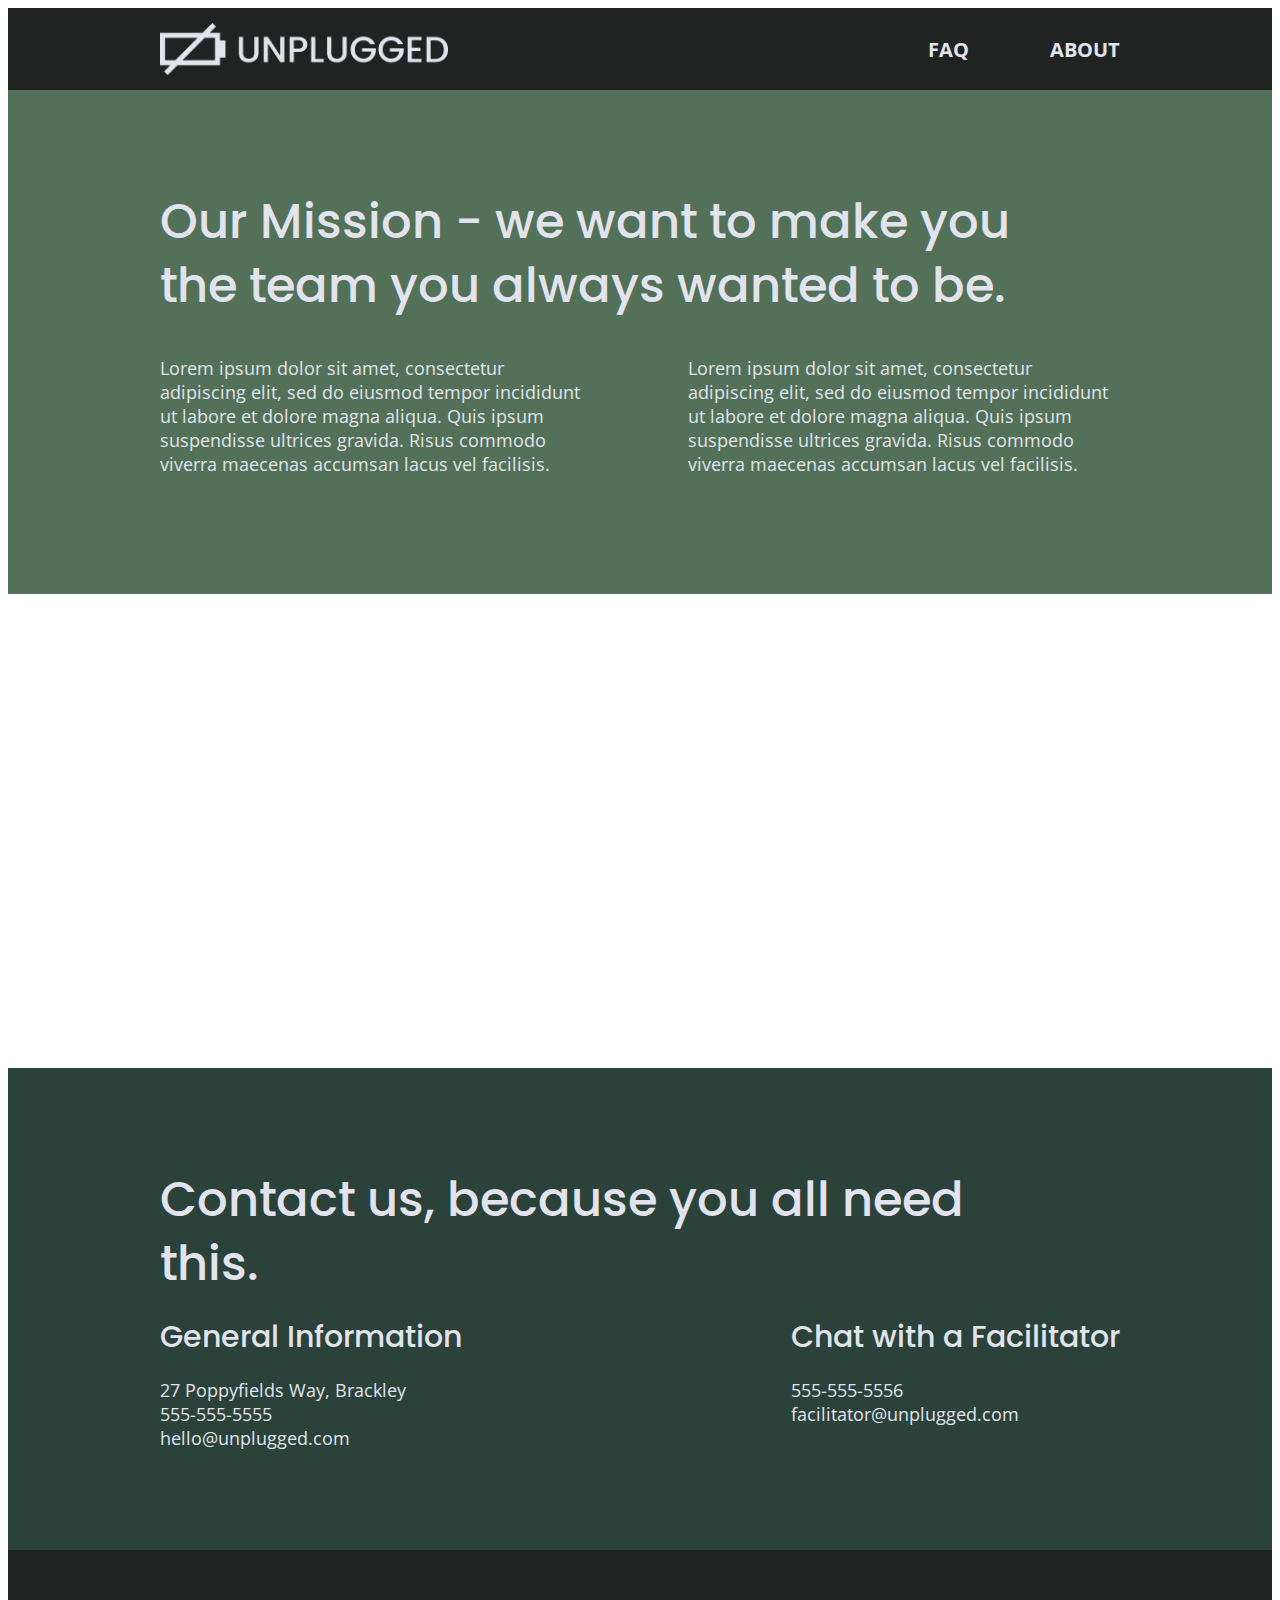
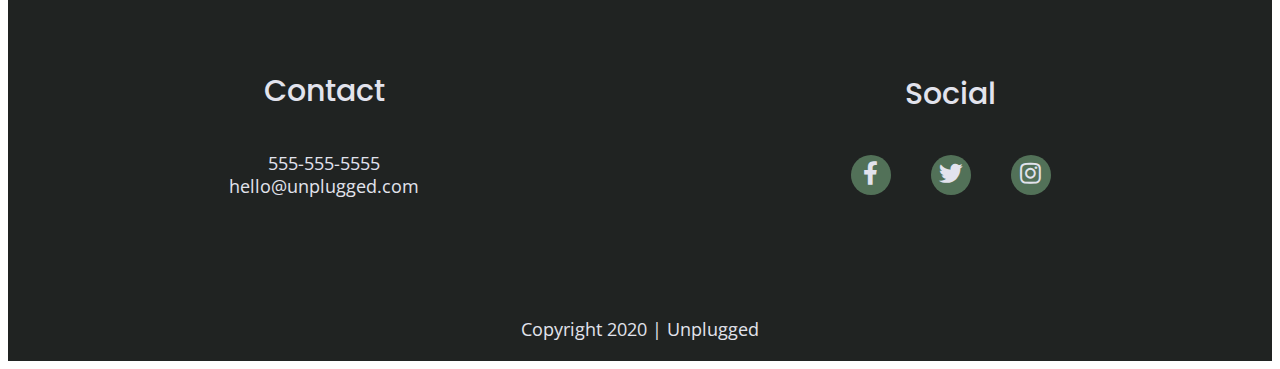
==== commit 6fa68ea0: "Add files via upload" ====
--- a/about/index.html
+++ b/about/index.html
@@ -13,6 +13,8 @@
   <!-- Place favicon.ico in the root directory -->
   <!-- Google Fonts -->
   <link href="https://fonts.googleapis.com/css?family=Open+Sans:400,700|Poppins:500,700" rel="stylesheet">
+  <!-- FontAwesome CDN version 5.5 -->
+  <link rel="stylesheet" href="https://use.fontawesome.com/releases/v5.5.0/css/all.css">
   <link rel="stylesheet" href="../css/normalize.css">
   <link rel="stylesheet" href="../css/main.css">
 </head>
@@ -33,8 +35,7 @@
       <div class="header-divider"></div>
       <nav>
         <ul>
-        <li><a href="../index.html" target="_blank">Home</a></li><br>
-          <li><a href="../faq/index.html" target="_blank">FAQ</a></li><br>
+          <li><a href="../faq/index.html" target="_blank">FAQ</a></li>
           <li><a href="index.html">About</a></li>
         </ul>
       </nav>
@@ -63,9 +64,9 @@
 
     <section class="map">
       <figure>
-        <iframe src="https://www.google.com/maps/embed?pb=!1m18!1m12!1m3!1d4908.725301754572!2d-1.1578914163856662!3d52.03670767607137!2m3!1f0!2f0!3f0!3m2!1i1024!2i768!4f13.1!3m3!1m2!1s0x4876df6d0e9478e1%3A0x81639ad2ec5e48d5!2sBrackley!5e0!3m2!1sen!2suk!4v1584696342447!5m2!1sen!2suk" width="600" height="450" frameborder="0" style="border:0;" allowfullscreen="" aria-hidden="false" tabindex="0"></iframe>
+          <iframe src="https://www.google.com/maps/embed?pb=!1m18!1m12!1m3!1d39272.635035920204!2d-1.184370526625748!3d52.03348290947291!2m3!1f0!2f0!3f0!3m2!1i1024!2i768!4f13.1!3m3!1m2!1s0x4876df6d0e9478e1%3A0x81639ad2ec5e48d5!2sBrackley!5e0!3m2!1sen!2suk!4v1584822419069!5m2!1sen!2suk" width="600" height="450" frameborder="0" style="border:0;" allowfullscreen="" aria-hidden="false" tabindex="0"></iframe>
       </figure>
-    </section>
+  </section>
 
     <section class="contact-section">
       <div class="content-wrapper">
@@ -74,7 +75,7 @@
           <div>
             <h4>General Information</h4>
             <p>
-              333 Main St, Lake Geneva, WI 53147<br>
+              27 Poppyfields Way, Brackley<br>
               555-555-5555<br>
               hello@unplugged.com
             </p>
@@ -101,7 +102,7 @@
             hello@unplugged.com
           </p>
         </address>
-         <div class="social">
+        <div class="social">
           <h4>Social</h4>
           <div class="social-icons">
             <p>
@@ -119,7 +120,7 @@
     </div>
     <!--footer content-wrapper ends-->
     <div class="copyright">
-      <p>Copyright 2020 | Unplugged By Lori</p>
+      <p>Copyright 2020 | Unplugged</p>
     </div>
   </footer>
 
--- a/css/main.css
+++ b/css/main.css
@@ -588,8 +588,8 @@
   
     .hero-area {
       min-height: 600px;
-    }  
-  
+    }
+    
     .hero-area h1 {
       font-size: 3em;
       line-height: 1;
@@ -729,12 +729,10 @@
   
     .faq-content {
       flex-basis: 45%;
-      color: black;
     }
   
     .faq h2 {
       width: 100%;
-      color: black;
     }
   
     .faq h4,
@@ -800,7 +798,7 @@
     }
     
     /* Reviews */
-  
+    
     .reviews h2 {
       padding-bottom: 50px; 
     }
@@ -812,6 +810,7 @@
     footer h4 {
       font-size: 1.875em;
     }
+  
     /* ==========================================================================
     About Page
     ========================================================================== */
